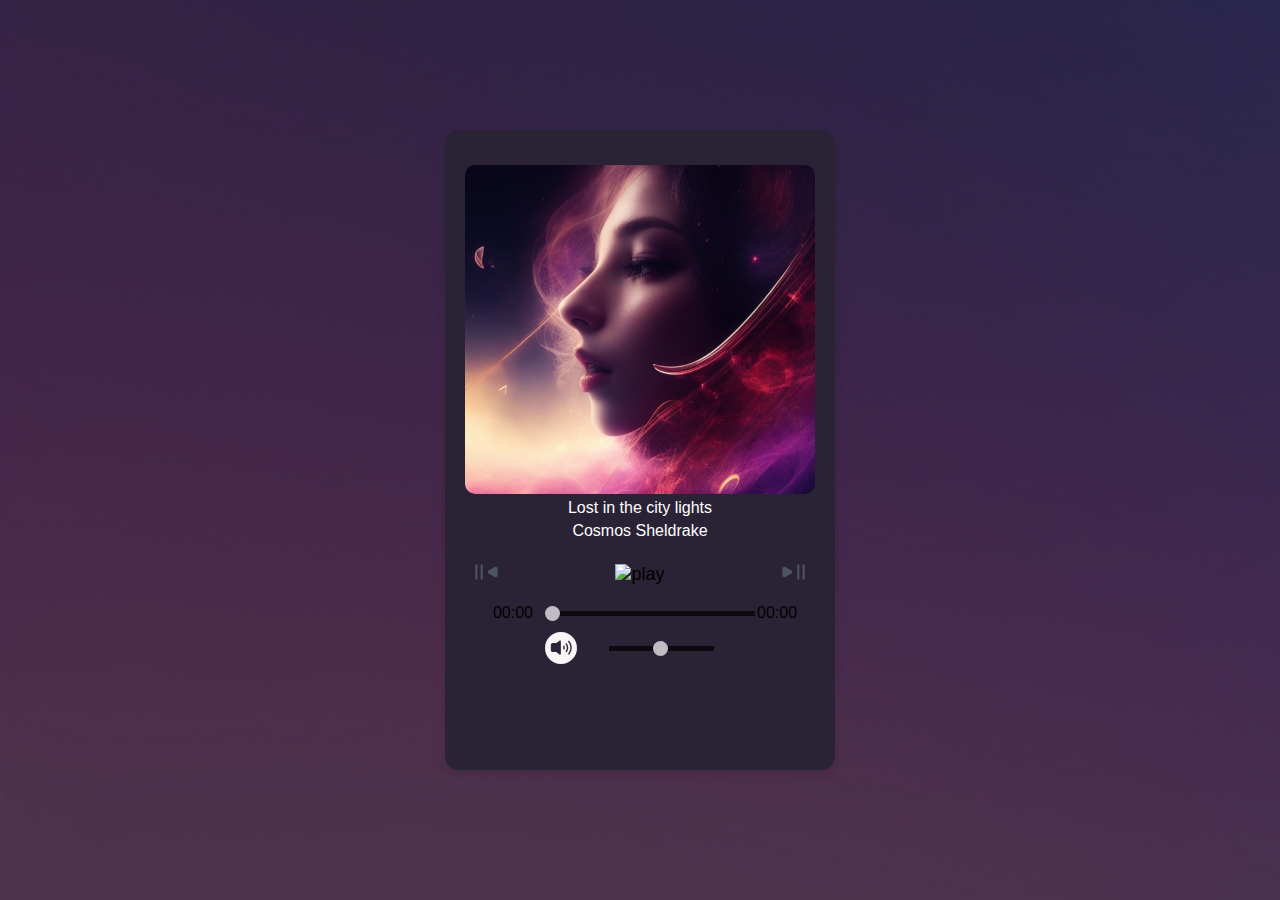
==== Music Player/index.html @ 83905314 "test" ====
<!DOCTYPE html>
<html lang="es">

<head>
    <meta charset="UTF-8">
    <meta name="viewport" content="width=device-width, initial-scale=1.0">
    <title>Reproductor de Música</title>
    <link rel="stylesheet" href="./style.css">
</head>

<body>
    <div class="music-player">

        <div class="music-info">
            <div class="album-cover">
                <img id="current-photo" src=""
                    onerror="this.onerror=null; this.src='./Resources/img-default_album-cover.png'" alt="default-cover"
                    width="36" height="36">
            </div>
            <div class="audio-name">Nombre de la canción</div>
            <div class="audio-artist">Artista</div>
        </div>
        <div class="controls">
            <button id="prev">
                <img src="./Resources/svg_back.svg" alt="back">
            </button>
            <button id="play">
                <img  height="36" width="36" alt="play">
            </button>
            <button id="next">
                <img src="./Resources/svg_next.svg" alt="next">
            </button>
        </div>

        <div class="slider_container">
            <div class="current-time">00:00</div>
            <input type="range" min="1" max="100" value="0" class="seek_slider" onchange="seekTo()">
            <div class="total-time">00:00</div>
        </div>

        <!-- Define the section for displaying the volume slider-->
        <div class="slider_container">
            <img src="./Resources/svg_volume.svg" alt="volumen" class="volume-icon">
            <i class="fa fa-volume-down"></i>
            <input type="range" min="1" max="100" value="99" class="volume_slider" onchange="setVolume()">
            <i class="fa fa-volume-up"></i>
        </div>

    </div>
    <script src="./reproductor.js"></script>
</body>

</html>
---- Music Player/style.css ----
body {
    font-family: Arial, sans-serif;
    background-image: url('./Resources/img_bg.jpg');
    display: flex;
    justify-content: center;
    align-items: center;
    height: 100vh;
    margin: 0;
}

.music-player {
    background: #2a2335;
    border-radius: 14px;
    box-shadow: 0 4px 8px rgba(0,0,0,0.1);
    width: 350px;
    height: 600px;
    padding: 20px;
    text-align: center;
}

.album-cover {
    width: 100%;
    height: auto;
    border-radius: 10px;
    overflow: hidden;
}

.album-cover img {
    width: 100%;
    height: auto;
    border-radius: 10px;
    display: block;
}

.music-info {
    margin: 15px 0;
}

.music-info .audio-name, .music-info .audio-artist {
    margin: 5px 0;
    color: #ffffff;
}


.controls {
    display: flex;
    justify-content: space-between;
    align-items: center;
}
.controls button {
    background: none;
    border: none;
    font-size: 18px;
    cursor: pointer;
}
.progress-bar {
    margin: 15px 0;
}
.progress-bar input {
    width: 100%;
}

/* Define the slider width so that it scales properly */
.slider_container {
    width: 100%;
    max-width: 400px;
    display: flex;
    justify-content: center;
    align-items: center;
}

.slider_container img {
    display: block;
    max-width: 32px; /* Cambia esto según el tamaño deseado */
    height: auto;
    margin-right: 10px; /* Espacio entre el SVG y el slider */
    width: 100%;
}

/* Modify the appearance of the slider */
.seek_slider, .volume_slider {
    -webkit-appearance: none;
    -moz-appearance: none;
    appearance: none;
    height: 5px;
    background: black;
    opacity: 0.7;
    -webkit-transition: .2s;
    transition: opacity .2s;
}

/* Modify the appearance of the slider thumb */
.seek_slider::-webkit-slider-thumb,
.volume_slider::-webkit-slider-thumb {
    -webkit-appearance: none;
    -moz-appearance: none;
    appearance: none;
    width: 15px;
    height: 15px;
    background: white;
    cursor: pointer;
    border-radius: 50%;
}

/* Change the opacity when mouse is hovered */
.seek_slider:hover,
.volume_slider:hover {
    opacity: 1.0;
}

.seek_slider {
    width: 60%;
}

.volume_slider {
    width: 30%;
}

.current-time,
.total-duration {
    padding: 10px;
}

i.fa-volume-down,
i.fa-volume-up {
    padding: 10px;
}

/* Change the mouse cursor to a pointer when hovered over */
i.fa-play-circle,
i.fa-pause-circle,
i.fa-step-forward,
i.fa-step-backward {
    cursor: pointer;
}
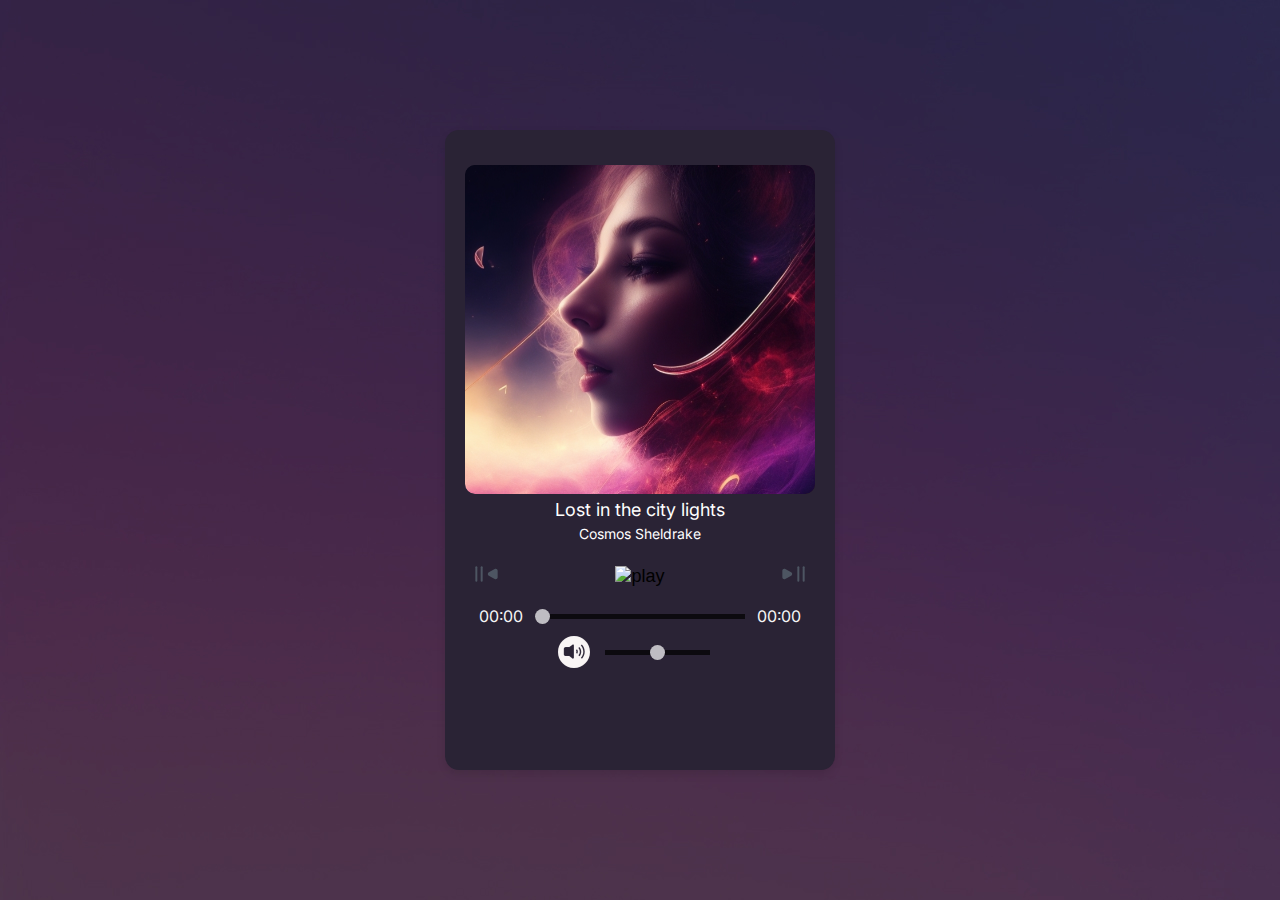
==== commit cf015953: "Added Google fonds for the text style" ====
--- a/Music Player/index.html
+++ b/Music Player/index.html
@@ -6,6 +6,9 @@
     <meta name="viewport" content="width=device-width, initial-scale=1.0">
     <title>Reproductor de Música</title>
     <link rel="stylesheet" href="./style.css">
+    <style>
+        @import url('https://fonts.googleapis.com/css2?family=Inter:wght@100..900&display=swap');
+    </style>
 </head>
 
 <body>
--- a/Music Player/style.css
+++ b/Music Player/style.css
@@ -6,6 +6,18 @@
     align-items: center;
     height: 100vh;
     margin: 0;
+}
+
+/* // <uniquifier>: Use a unique and descriptive class name
+// <weight>: Use a value from 100 to 900 */
+
+.music-info, .slider_container {
+  font-family: "Inter", sans-serif;
+  font-optical-sizing: auto;
+  font-weight: 400;
+  font-style: normal;
+  font-variation-settings:
+    "slnt" 0;
 }
 
 .music-player {
@@ -41,6 +53,15 @@
     color: #ffffff;
 }
 
+.audio-name {
+    font-size: 18px;
+
+}
+
+.audio-artist {
+    font-size: 14px;
+}
+
 
 .controls {
     display: flex;
@@ -67,13 +88,14 @@
     display: flex;
     justify-content: center;
     align-items: center;
+    color: whitesmoke;
 }
 
 .slider_container img {
     display: block;
     max-width: 32px; /* Cambia esto según el tamaño deseado */
     height: auto;
-    margin-right: 10px; /* Espacio entre el SVG y el slider */
+    margin-right: 3px; /* Espacio entre el SVG y el slider */
     width: 100%;
 }
 
@@ -117,13 +139,13 @@
 }
 
 .current-time,
-.total-duration {
+.total-time {
     padding: 10px;
 }
 
 i.fa-volume-down,
 i.fa-volume-up {
-    padding: 10px;
+    padding: 5px;
 }
 
 /* Change the mouse cursor to a pointer when hovered over */
